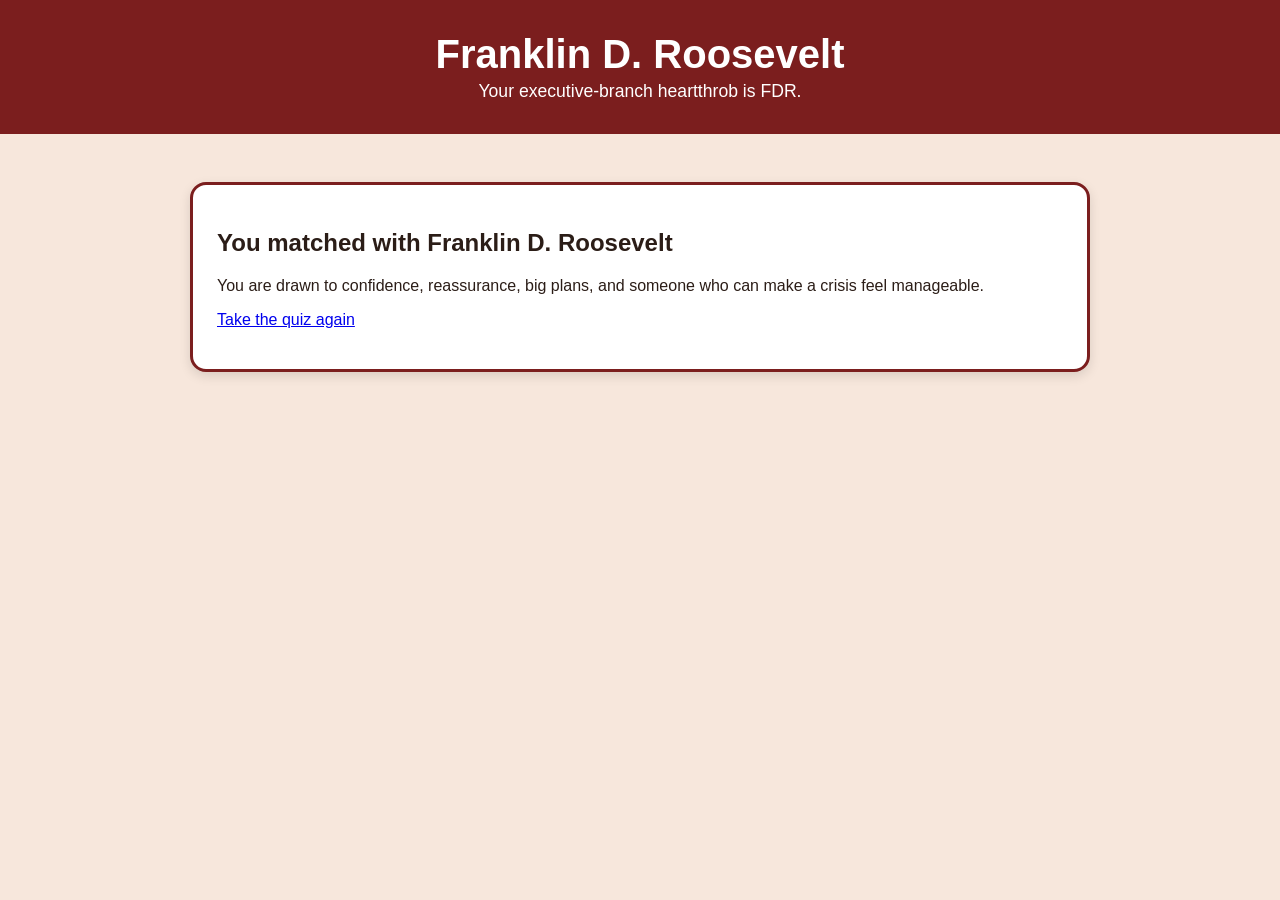
==== results/fdr.html @ 7ce4464a "Create fdr.html" ====
<!DOCTYPE html>
<html lang="en">
<head>
  <meta charset="UTF-8">
  <meta name="viewport" content="width=device-width, initial-scale=1.0">
  <title>Your Match: FDR</title>
  <link rel="stylesheet" href="../style.css">
</head>

<body>
  <header>
    <h1>Franklin D. Roosevelt</h1>
    <p>Your executive-branch heartthrob is FDR.</p>
  </header>

  <main>
    <section class="results-card">
      <h2>You matched with Franklin D. Roosevelt</h2>
      <p>
        You are drawn to confidence, reassurance, big plans, and someone who can make a crisis feel manageable.
      </p>

      <p>
        <a href="../index.html">Take the quiz again</a>
      </p>
    </section>
  </main>
</body>
</html>
---- style.css ----
body {
  margin: 0;
  font-family: Arial, sans-serif;
  background: #f7e7dc;
  color: #2b1d17;
}

header {
  background: #7b1e1e;
  color: white;
  padding: 2rem;
  text-align: center;
}

header h1 {
  margin: 0 0 0.25rem 0;
  font-size: 2.5rem;
}

header p {
  margin: 0;
  font-size: 1.1rem;
}

main {
  max-width: 900px;
  margin: 2rem auto;
  padding: 1rem;
}

.quiz-card,
.results-card {
  background: white;
  border: 3px solid #7b1e1e;
  border-radius: 16px;
  padding: 1.5rem;
  margin-bottom: 1.5rem;
  box-shadow: 0 4px 12px rgba(0, 0, 0, 0.12);
}

.question-text {
  font-size: 1.3rem;
  font-weight: bold;
}

.answer-card {
  display: block;
  border: 2px solid #d8aaa0;
  border-radius: 14px;
  padding: 1rem;
  margin: 1rem 0;
  cursor: pointer;
  background: #fff8f5;
}

.answer-card:hover {
  border-color: #7b1e1e;
  background: #fdeee8;
}

.answer-card input {
  margin-right: 0.75rem;
}

button {
  background: #7b1e1e;
  color: white;
  border: none;
  border-radius: 10px;
  padding: 0.8rem 1.2rem;
  font-size: 1rem;
  cursor: pointer;
  margin-top: 1rem;
}

button:hover {
  background: #a62a2a;
}

#results-output {
  line-height: 1.6;
}

#results-output ul {
  margin-top: 0.5rem;
}
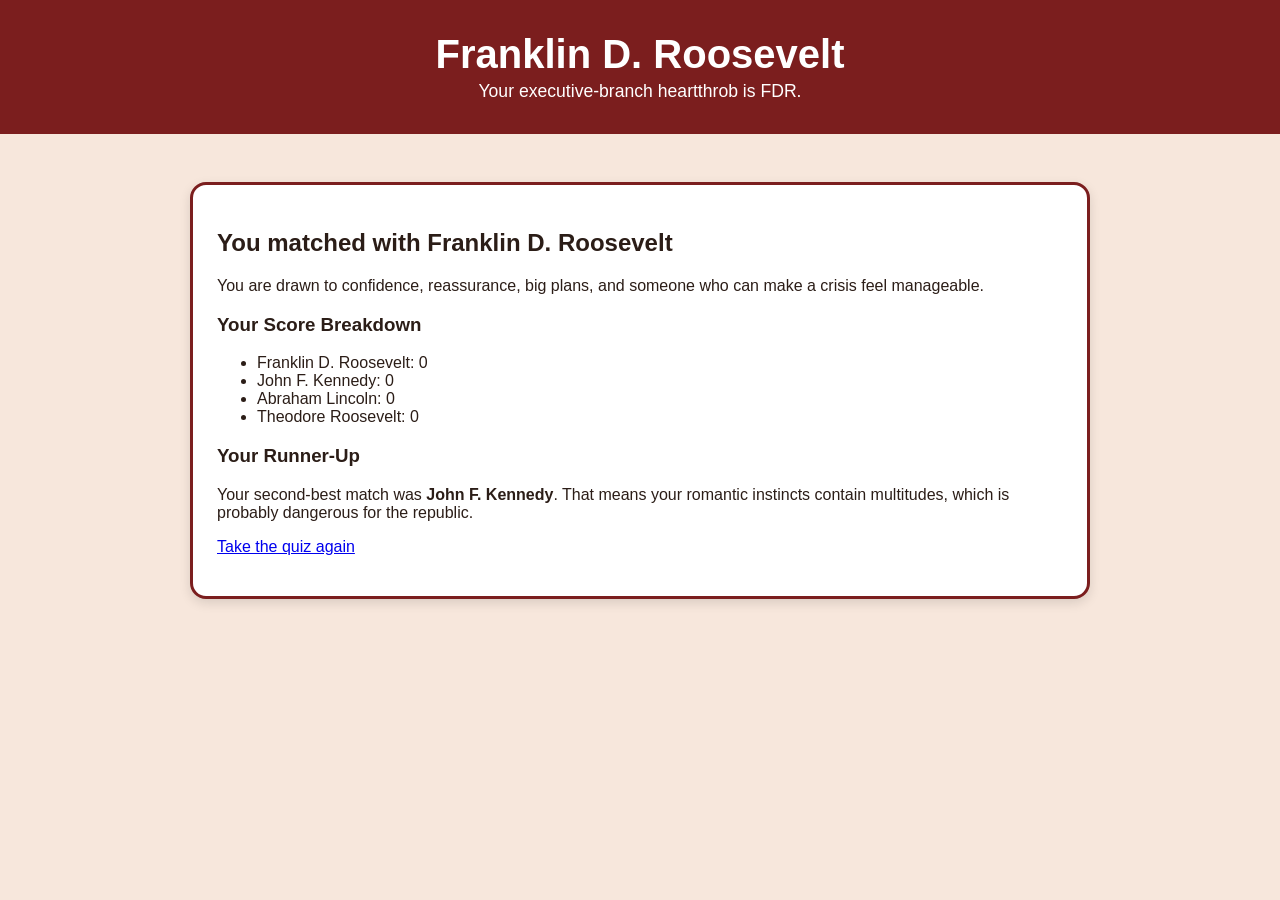
==== commit 3fa81279: "Update fdr.html" ====
--- a/results/fdr.html
+++ b/results/fdr.html
@@ -20,10 +20,15 @@
         You are drawn to confidence, reassurance, big plans, and someone who can make a crisis feel manageable.
       </p>
 
+      <div id="score-output"></div>
+      <div id="runner-up-output"></div>
+
       <p>
         <a href="../index.html">Take the quiz again</a>
       </p>
     </section>
   </main>
+
+  <script src="../result.js"></script>
 </body>
 </html>
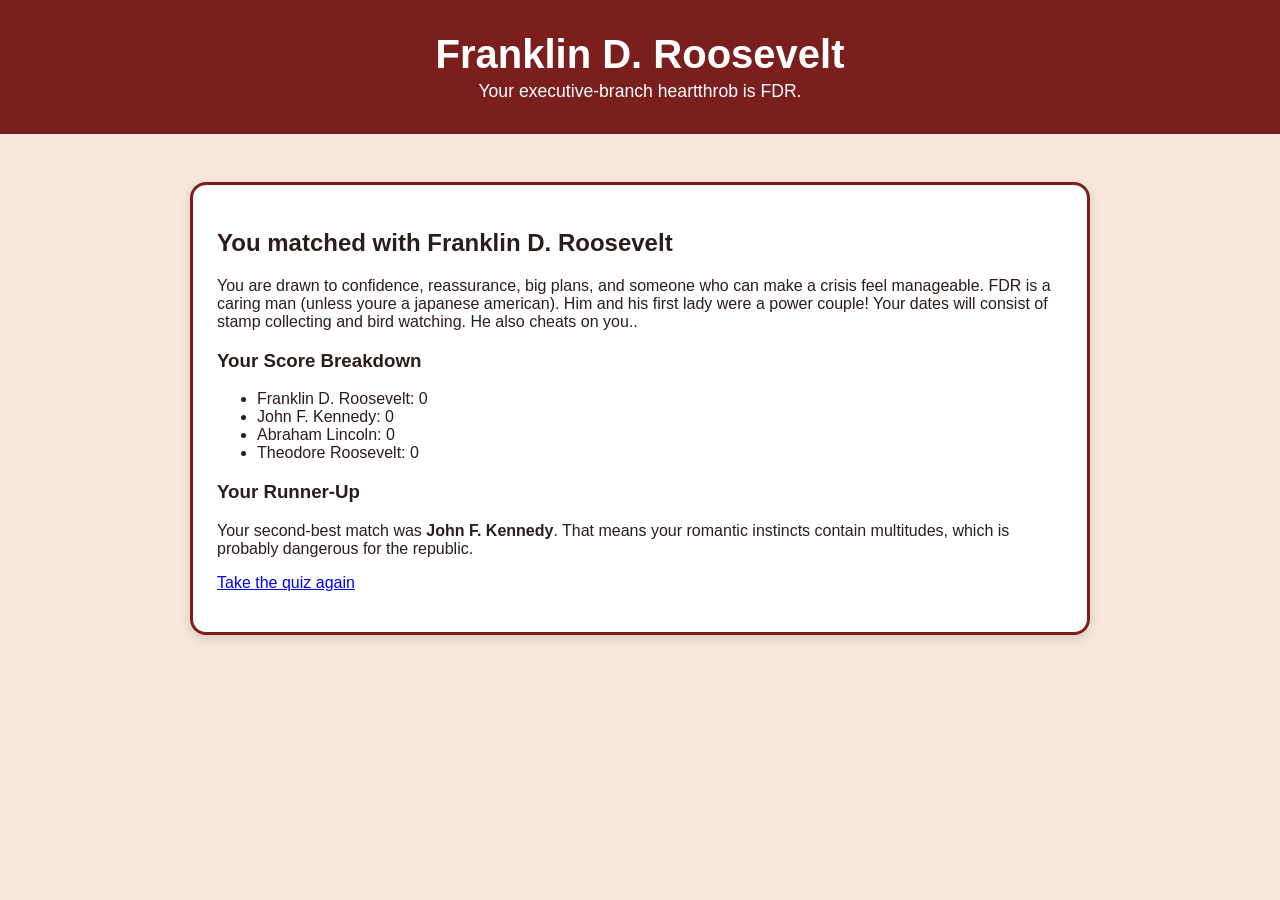
==== commit bc3e890e: "Update fdr.html" ====
--- a/results/fdr.html
+++ b/results/fdr.html
@@ -17,7 +17,7 @@
     <section class="results-card">
       <h2>You matched with Franklin D. Roosevelt</h2>
       <p>
-        You are drawn to confidence, reassurance, big plans, and someone who can make a crisis feel manageable.
+        You are drawn to confidence, reassurance, big plans, and someone who can make a crisis feel manageable. FDR is a caring man (unless youre a japanese american). Him and his first lady were a power couple! Your dates will consist of stamp collecting and bird watching. He also cheats on you..
       </p>
 
       <div id="score-output"></div>
